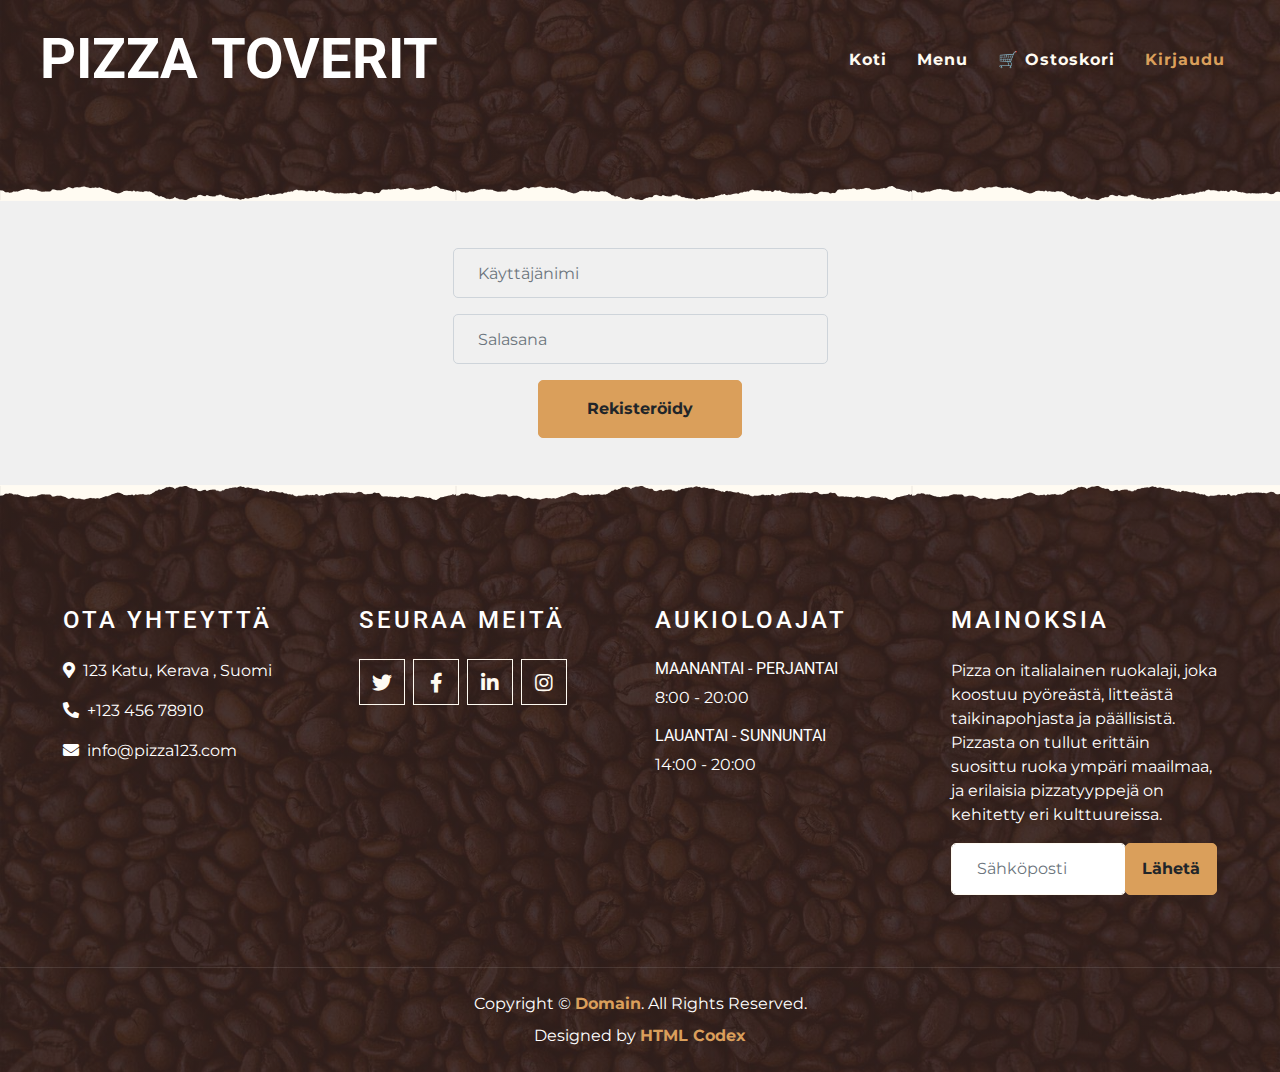
==== pizzeria/contact.html @ 46e271e4 "Pav" ====
<!DOCTYPE html>
<html lang="en">

<head>
    <meta charset="utf-8">
    <title>Pizza Toverit</title>
    <meta content="width=device-width, initial-scale=1.0" name="viewport">
    <meta content="Free Website Template" name="keywords">
    <meta content="Free Website Template" name="description">

    <!-- Favicon -->
    <link href="img/favicon.ico" rel="icon">

    <!-- Google Font -->
    <link rel="preconnect" href="https://fonts.gstatic.com">
    <link href="https://fonts.googleapis.com/css2?family=Montserrat:wght@200;400&family=Roboto:wght@400;500;700&display=swap" rel="stylesheet"> 

    <!-- Font Awesome -->
    <link href="https://cdnjs.cloudflare.com/ajax/libs/font-awesome/5.10.0/css/all.min.css" rel="stylesheet">

    <!-- Libraries Stylesheet -->
    <link href="lib/owlcarousel/assets/owl.carousel.min.css" rel="stylesheet">
    <link href="lib/tempusdominus/css/tempusdominus-bootstrap-4.min.css" rel="stylesheet" />

    <!-- Customized Bootstrap Stylesheet -->
    <link href="css/style.min.css" rel="stylesheet">
</head>

<body>
    <!-- Navbar Start -->
    <div class="container-fluid p-0 nav-bar">
        <nav class="navbar navbar-expand-lg bg-none navbar-dark py-3">
            <a href="index.html" class="navbar-brand px-lg-4 m-0">
                <h1 class="m-0 display-4 text-uppercase text-white">PIZZA TOVERIT</h1>
            </a>
            <button type="button" class="navbar-toggler" data-toggle="collapse" data-target="#navbarCollapse">
                <span class="navbar-toggler-icon"></span>
            </button>
            <div class="collapse navbar-collapse justify-content-between" id="navbarCollapse">
                <div class="navbar-nav ml-auto p-4">
                    <a href="index.html" class="nav-item nav-link">Koti</a>
                    <a href="menu.html" class="nav-item nav-link">Menu</a>
                    <a href="service.html" class="nav-item nav-link">🛒 Ostoskori</a>
                    <a href="contact.html" class="nav-item nav-link active">Kirjaudu</a>
                </div>
            </div>
        </nav>
    </div>
    <!-- Navbar End -->


    <!-- Page Header Start -->
    <div class="container-fluid page-header mb-5 position-relative overlay-bottom">
        <div class="d-flex flex-column align-items-center justify-content-center pt-0 pt-lg-5" style="min-height: 200px">
        </div>
    </div>
    <!-- Page Header End -->

    <!-- Rekisteröinti -->
    <div class="container-fluid pt-22">
            <form name="sentMessage" id="contactForm" novalidate="novalidate">
                <div class="control-group">
                    <input type="text" class="form-control bg-transparent p-4" id="nimi" placeholder="Käyttäjänimi"/>
                    <p class="help-block text-danger"></p>
                </div>
                <div class="control-group">
                    <input type="password" class="form-control bg-transparent p-4" id="salasana" placeholder="Salasana" />
                    <p class="help-block text-danger"></p>
                </div>
                <div class="buttonregister">
                    <button class="btn btn-primary font-weight-bold py-3 px-5" type="button" id="registernappi" onclick="onregisterClick()">
                        Rekisteröidy</button>
                </div>
            </form>
    </div>
    <!-- Rekisteröinti -->


    <!-- Footer Start -->
    <div class="container-fluid footer text-white mt-5 pt-5 px-0 position-relative overlay-top">
        <div class="row mx-0 pt-5 px-sm-3 px-lg-5 mt-4">
            <div class="col-lg-3 col-md-6 mb-5">
                <h4 class="text-white text-uppercase mb-4" style="letter-spacing: 3px;">Ota yhteyttä </h4>
                <p><i class="fa fa-map-marker-alt mr-2"></i>123 Katu, Kerava , Suomi</p>
                <p><i class="fa fa-phone-alt mr-2"></i>+123 456 78910</p>
                <p class="m-0"><i class="fa fa-envelope mr-2"></i>info@pizza123.com</p>
            </div>
            <div class="col-lg-3 col-md-6 mb-5">
                <h4 class="text-white text-uppercase mb-4" style="letter-spacing: 3px;">Seuraa meitä</h4>
                
                <div class="d-flex justify-content-start">
                    <a class="btn btn-lg btn-outline-light btn-lg-square mr-2" href="#"><i class="fab fa-twitter"></i></a>
                    <a class="btn btn-lg btn-outline-light btn-lg-square mr-2" href="#"><i class="fab fa-facebook-f"></i></a>
                    <a class="btn btn-lg btn-outline-light btn-lg-square mr-2" href="#"><i class="fab fa-linkedin-in"></i></a>
                    <a class="btn btn-lg btn-outline-light btn-lg-square" href="#"><i class="fab fa-instagram"></i></a>
                </div>
            </div>
            <div class="col-lg-3 col-md-6 mb-5">
                <h4 class="text-white text-uppercase mb-4" style="letter-spacing: 3px;">Aukioloajat</h4>
                <div>
                    <h6 class="text-white text-uppercase">Maanantai - Perjantai</h6>
                    <p>8:00 - 20:00 </p>
                    <h6 class="text-white text-uppercase">Lauantai - Sunnuntai</h6>
                    <p>14:00 - 20:00</p>
                </div>
            </div>
            <div class="col-lg-3 col-md-6 mb-5">
                <h4 class="text-white text-uppercase mb-4" style="letter-spacing: 3px;">Mainoksia</h4>
                <p>Pizza on italialainen ruokalaji, joka koostuu pyöreästä, litteästä taikinapohjasta ja päällisistä. Pizzasta on tullut erittäin suosittu ruoka ympäri maailmaa, ja erilaisia ​​pizzatyyppejä on kehitetty eri kulttuureissa.</p>
                <div class="w-100">
                    <div class="input-group">
                        <input type="text" class="form-control border-light" style="padding: 25px;" placeholder="Sähköposti">
                        <div class="input-group-append">
                            <button class="btn btn-primary font-weight-bold px-3">Lähetä</button>
                        </div>
                    </div>
                </div>
            </div>
        </div>
        <div class="container-fluid text-center text-white border-top mt-4 py-4 px-sm-3 px-md-5" style="border-color: rgba(256, 256, 256, .1) !important;">
            <p class="mb-2 text-white">Copyright &copy; <a class="font-weight-bold" href="#">Domain</a>. All Rights Reserved.</a></p>
            <p class="m-0 text-white">Designed by <a class="font-weight-bold" href="https://htmlcodex.com">HTML Codex</a></p>
        </div>
    </div>
    <!-- Footer End -->


    <!-- Back to Top -->
    <a href="#" class="btn btn-lg btn-primary btn-lg-square back-to-top"><i class="fa fa-angle-double-up"></i></a>


    <!-- JavaScript Libraries -->
    <script src="https://code.jquery.com/jquery-3.4.1.min.js"></script>
    <script src="https://stackpath.bootstrapcdn.com/bootstrap/4.4.1/js/bootstrap.bundle.min.js"></script>
    <script src="lib/easing/easing.min.js"></script>
    <script src="lib/waypoints/waypoints.min.js"></script>
    <script src="lib/owlcarousel/owl.carousel.min.js"></script>
    <script src="lib/tempusdominus/js/moment.min.js"></script>
    <script src="lib/tempusdominus/js/moment-timezone.min.js"></script>
    <script src="lib/tempusdominus/js/tempusdominus-bootstrap-4.min.js"></script>
    
    
    <!-- Contact Javascript File -->
    <script src="js/register.js"></script>
    
    <!-- Template Javascript -->
    <script src="js/main.js"></script>
</body>

</html>
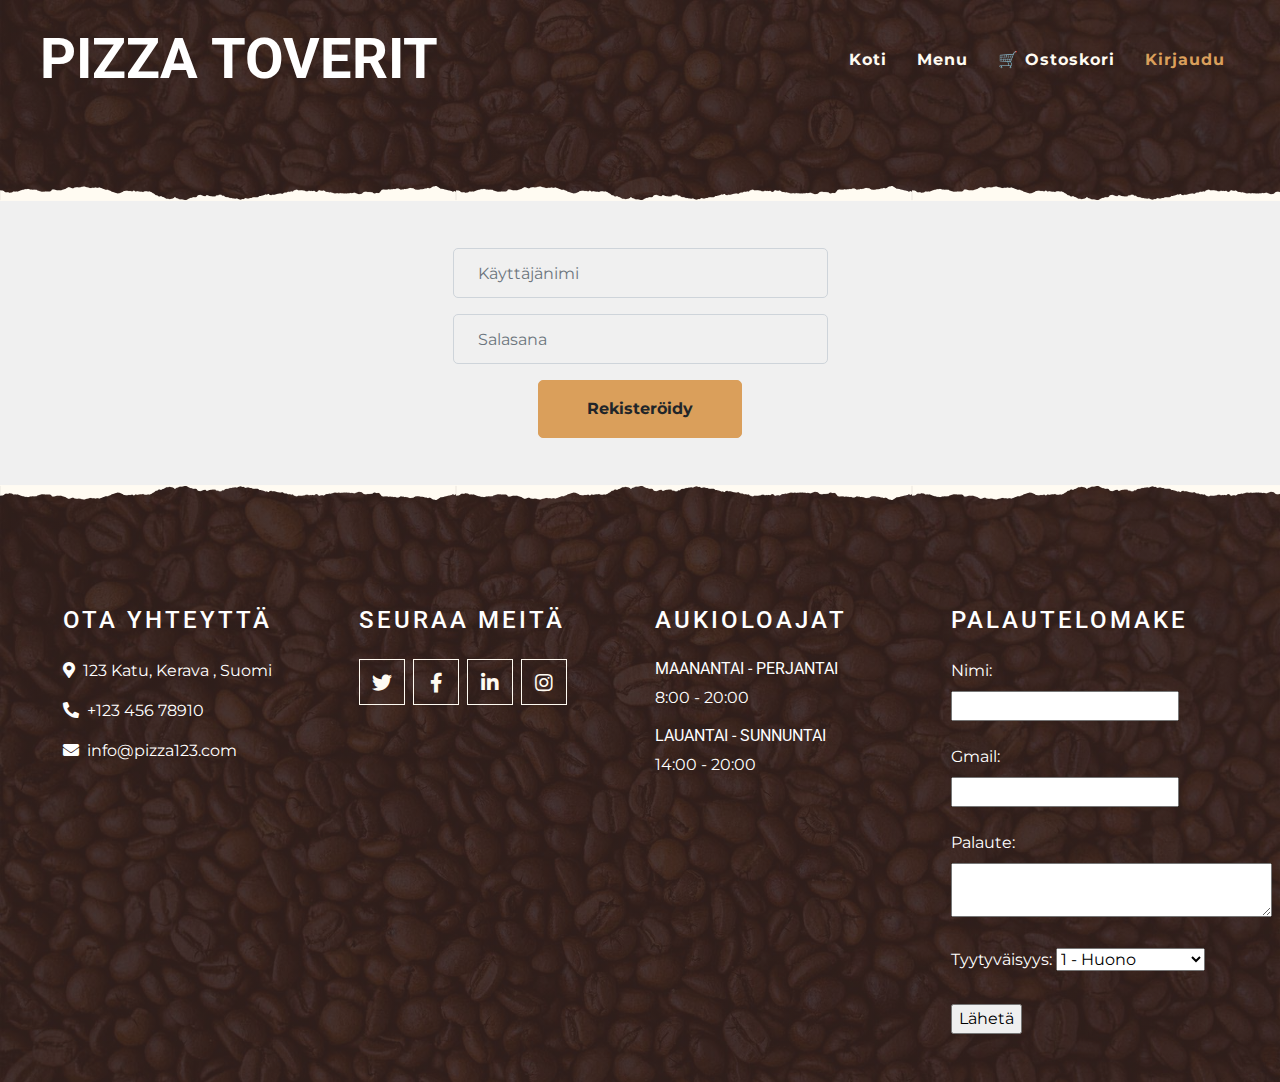
==== commit 7f4d81de: "palautelomake" ====
--- a/pizzeria/contact.html
+++ b/pizzeria/contact.html
@@ -105,21 +105,32 @@
                 </div>
             </div>
             <div class="col-lg-3 col-md-6 mb-5">
-                <h4 class="text-white text-uppercase mb-4" style="letter-spacing: 3px;">Mainoksia</h4>
-                <p>Pizza on italialainen ruokalaji, joka koostuu pyöreästä, litteästä taikinapohjasta ja päällisistä. Pizzasta on tullut erittäin suosittu ruoka ympäri maailmaa, ja erilaisia ​​pizzatyyppejä on kehitetty eri kulttuureissa.</p>
-                <div class="w-100">
-                    <div class="input-group">
-                        <input type="text" class="form-control border-light" style="padding: 25px;" placeholder="Sähköposti">
-                        <div class="input-group-append">
-                            <button class="btn btn-primary font-weight-bold px-3">Lähetä</button>
+                <h4 class="text-white text-uppercase mb-4" style="letter-spacing: 3px;">Palautelomake</h4>
+                <form>
+                    <label for="name">Nimi:</label>
+                    <input type="text" id="name" name="Nimi"><br><br>
+                    
+                    <label for="email">Gmail:</label>
+                    <input type="email" id="email" name="email"><br><br>
+                    
+                    <label for="feedback">Palaute:</label><br>
+                    <textarea id="feedback" name="Vapaa tekstikenttä..." rows="2" cols="30"></textarea><br><br>
+                    
+                    <label for="rating">Tyytyväisyys:</label>
+                    <select id="rating" name="rating">
+                      <option value="1">1 - Huono</option>
+                      <option value="2">2 - Menettelevä</option>
+                      <option value="3">3 - Hyvä</option>
+                      <option value="4">4 - Todella hyvä</option>
+                      <option value="5">5 - Erinomainen</option>
+                    </select><br><br>
+                    
+                    <input type="submit" value="Lähetä">
+                  </form>
                         </div>
                     </div>
                 </div>
             </div>
-        </div>
-        <div class="container-fluid text-center text-white border-top mt-4 py-4 px-sm-3 px-md-5" style="border-color: rgba(256, 256, 256, .1) !important;">
-            <p class="mb-2 text-white">Copyright &copy; <a class="font-weight-bold" href="#">Domain</a>. All Rights Reserved.</a></p>
-            <p class="m-0 text-white">Designed by <a class="font-weight-bold" href="https://htmlcodex.com">HTML Codex</a></p>
         </div>
     </div>
     <!-- Footer End -->
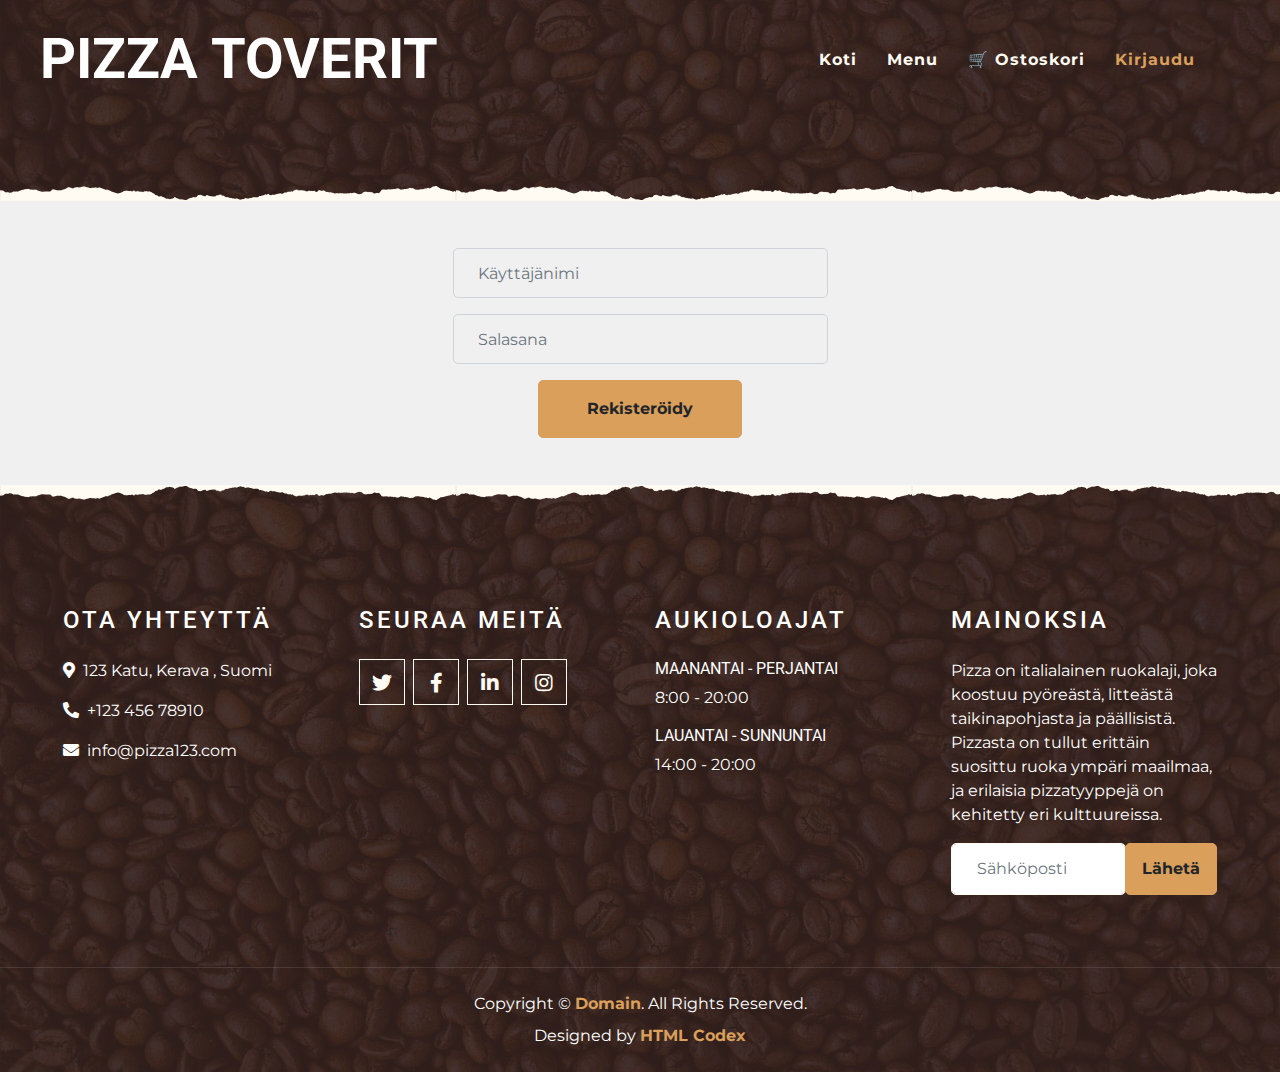
==== commit 7bf3ad18: "Kirjautuminen tehty" ====
--- a/pizzeria/contact.html
+++ b/pizzeria/contact.html
@@ -41,7 +41,8 @@
                     <a href="index.html" class="nav-item nav-link">Koti</a>
                     <a href="menu.html" class="nav-item nav-link">Menu</a>
                     <a href="service.html" class="nav-item nav-link">🛒 Ostoskori</a>
-                    <a href="contact.html" class="nav-item nav-link active">Kirjaudu</a>
+                    <a href="contact.html" class="nav-item nav-link active" id="log">Kirjaudu</a>
+                    <p id="name-display" class="nav-item nav-link">et ole vielä kirjautunut</p>
                 </div>
             </div>
         </nav>
@@ -105,32 +106,21 @@
                 </div>
             </div>
             <div class="col-lg-3 col-md-6 mb-5">
-                <h4 class="text-white text-uppercase mb-4" style="letter-spacing: 3px;">Palautelomake</h4>
-                <form>
-                    <label for="name">Nimi:</label>
-                    <input type="text" id="name" name="Nimi"><br><br>
-                    
-                    <label for="email">Gmail:</label>
-                    <input type="email" id="email" name="email"><br><br>
-                    
-                    <label for="feedback">Palaute:</label><br>
-                    <textarea id="feedback" name="Vapaa tekstikenttä..." rows="2" cols="30"></textarea><br><br>
-                    
-                    <label for="rating">Tyytyväisyys:</label>
-                    <select id="rating" name="rating">
-                      <option value="1">1 - Huono</option>
-                      <option value="2">2 - Menettelevä</option>
-                      <option value="3">3 - Hyvä</option>
-                      <option value="4">4 - Todella hyvä</option>
-                      <option value="5">5 - Erinomainen</option>
-                    </select><br><br>
-                    
-                    <input type="submit" value="Lähetä">
-                  </form>
+                <h4 class="text-white text-uppercase mb-4" style="letter-spacing: 3px;">Mainoksia</h4>
+                <p>Pizza on italialainen ruokalaji, joka koostuu pyöreästä, litteästä taikinapohjasta ja päällisistä. Pizzasta on tullut erittäin suosittu ruoka ympäri maailmaa, ja erilaisia ​​pizzatyyppejä on kehitetty eri kulttuureissa.</p>
+                <div class="w-100">
+                    <div class="input-group">
+                        <input type="text" class="form-control border-light" style="padding: 25px;" placeholder="Sähköposti">
+                        <div class="input-group-append">
+                            <button class="btn btn-primary font-weight-bold px-3">Lähetä</button>
                         </div>
                     </div>
                 </div>
             </div>
+        </div>
+        <div class="container-fluid text-center text-white border-top mt-4 py-4 px-sm-3 px-md-5" style="border-color: rgba(256, 256, 256, .1) !important;">
+            <p class="mb-2 text-white">Copyright &copy; <a class="font-weight-bold" href="#">Domain</a>. All Rights Reserved.</a></p>
+            <p class="m-0 text-white">Designed by <a class="font-weight-bold" href="https://htmlcodex.com">HTML Codex</a></p>
         </div>
     </div>
     <!-- Footer End -->
@@ -151,6 +141,7 @@
     <script src="lib/tempusdominus/js/tempusdominus-bootstrap-4.min.js"></script>
     
     
+    
     <!-- Contact Javascript File -->
     <script src="js/register.js"></script>
     
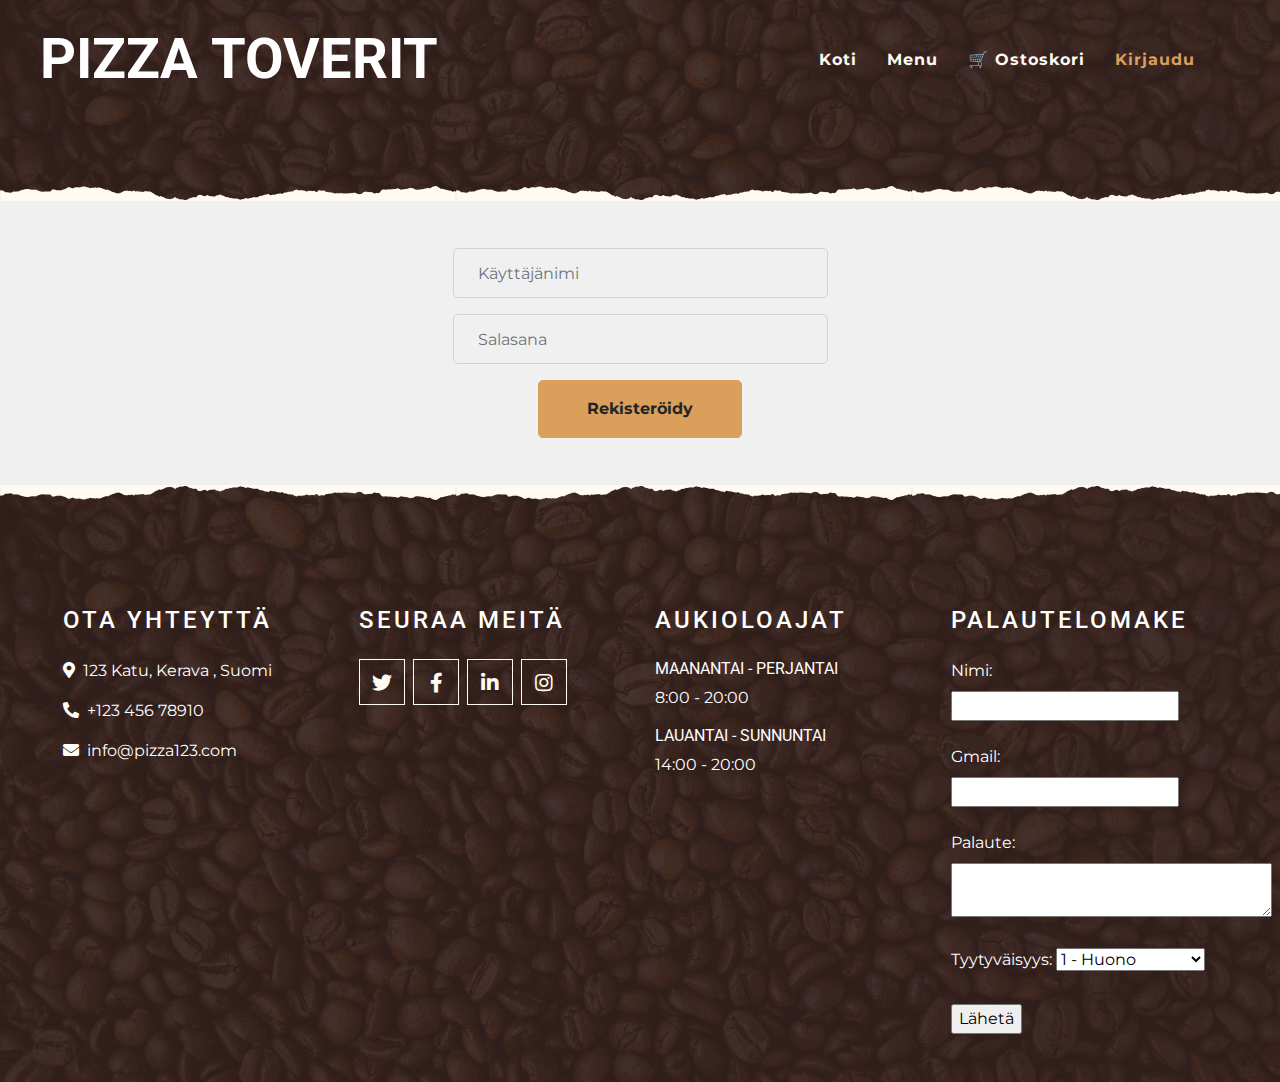
==== commit 2ad15b7e: "Merge branch 'main' of https://github.com/EliasSchool/EliasSchool.github.io" ====
--- a/pizzeria/contact.html
+++ b/pizzeria/contact.html
@@ -106,21 +106,32 @@
                 </div>
             </div>
             <div class="col-lg-3 col-md-6 mb-5">
-                <h4 class="text-white text-uppercase mb-4" style="letter-spacing: 3px;">Mainoksia</h4>
-                <p>Pizza on italialainen ruokalaji, joka koostuu pyöreästä, litteästä taikinapohjasta ja päällisistä. Pizzasta on tullut erittäin suosittu ruoka ympäri maailmaa, ja erilaisia ​​pizzatyyppejä on kehitetty eri kulttuureissa.</p>
-                <div class="w-100">
-                    <div class="input-group">
-                        <input type="text" class="form-control border-light" style="padding: 25px;" placeholder="Sähköposti">
-                        <div class="input-group-append">
-                            <button class="btn btn-primary font-weight-bold px-3">Lähetä</button>
+                <h4 class="text-white text-uppercase mb-4" style="letter-spacing: 3px;">Palautelomake</h4>
+                <form>
+                    <label for="name">Nimi:</label>
+                    <input type="text" id="name" name="Nimi"><br><br>
+                    
+                    <label for="email">Gmail:</label>
+                    <input type="email" id="email" name="email"><br><br>
+                    
+                    <label for="feedback">Palaute:</label><br>
+                    <textarea id="feedback" name="Vapaa tekstikenttä..." rows="2" cols="30"></textarea><br><br>
+                    
+                    <label for="rating">Tyytyväisyys:</label>
+                    <select id="rating" name="rating">
+                      <option value="1">1 - Huono</option>
+                      <option value="2">2 - Menettelevä</option>
+                      <option value="3">3 - Hyvä</option>
+                      <option value="4">4 - Todella hyvä</option>
+                      <option value="5">5 - Erinomainen</option>
+                    </select><br><br>
+                    
+                    <input type="submit" value="Lähetä">
+                  </form>
                         </div>
                     </div>
                 </div>
             </div>
-        </div>
-        <div class="container-fluid text-center text-white border-top mt-4 py-4 px-sm-3 px-md-5" style="border-color: rgba(256, 256, 256, .1) !important;">
-            <p class="mb-2 text-white">Copyright &copy; <a class="font-weight-bold" href="#">Domain</a>. All Rights Reserved.</a></p>
-            <p class="m-0 text-white">Designed by <a class="font-weight-bold" href="https://htmlcodex.com">HTML Codex</a></p>
         </div>
     </div>
     <!-- Footer End -->
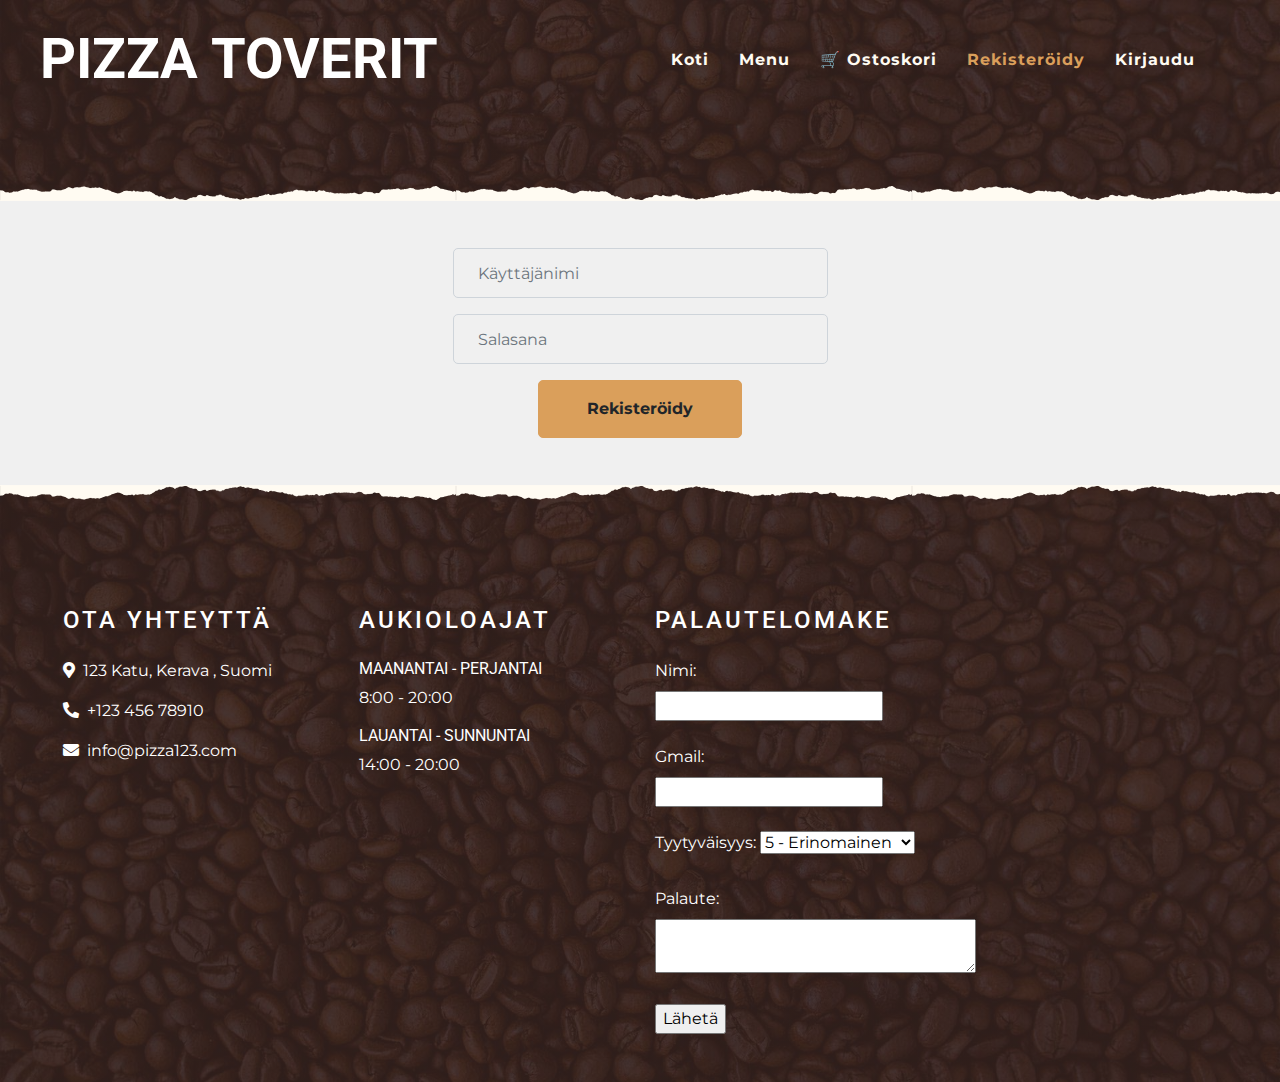
==== commit d4d28489: "Pieni muokkaus" ====
--- a/pizzeria/contact.html
+++ b/pizzeria/contact.html
@@ -5,8 +5,6 @@
     <meta charset="utf-8">
     <title>Pizza Toverit</title>
     <meta content="width=device-width, initial-scale=1.0" name="viewport">
-    <meta content="Free Website Template" name="keywords">
-    <meta content="Free Website Template" name="description">
 
     <!-- Favicon -->
     <link href="img/favicon.ico" rel="icon">
@@ -41,7 +39,8 @@
                     <a href="index.html" class="nav-item nav-link">Koti</a>
                     <a href="menu.html" class="nav-item nav-link">Menu</a>
                     <a href="service.html" class="nav-item nav-link">🛒 Ostoskori</a>
-                    <a href="contact.html" class="nav-item nav-link active" id="log">Kirjaudu</a>
+                    <a href="contact.html" class="nav-item nav-link active" id="log">Rekisteröidy</a>
+                    <a href="log.html" class="nav-item nav-link" id="loggin">Kirjaudu</a>
                     <p id="name-display" class="nav-item nav-link">et ole vielä kirjautunut</p>
                 </div>
             </div>
@@ -87,16 +86,6 @@
                 <p class="m-0"><i class="fa fa-envelope mr-2"></i>info@pizza123.com</p>
             </div>
             <div class="col-lg-3 col-md-6 mb-5">
-                <h4 class="text-white text-uppercase mb-4" style="letter-spacing: 3px;">Seuraa meitä</h4>
-                
-                <div class="d-flex justify-content-start">
-                    <a class="btn btn-lg btn-outline-light btn-lg-square mr-2" href="#"><i class="fab fa-twitter"></i></a>
-                    <a class="btn btn-lg btn-outline-light btn-lg-square mr-2" href="#"><i class="fab fa-facebook-f"></i></a>
-                    <a class="btn btn-lg btn-outline-light btn-lg-square mr-2" href="#"><i class="fab fa-linkedin-in"></i></a>
-                    <a class="btn btn-lg btn-outline-light btn-lg-square" href="#"><i class="fab fa-instagram"></i></a>
-                </div>
-            </div>
-            <div class="col-lg-3 col-md-6 mb-5">
                 <h4 class="text-white text-uppercase mb-4" style="letter-spacing: 3px;">Aukioloajat</h4>
                 <div>
                     <h6 class="text-white text-uppercase">Maanantai - Perjantai</h6>
@@ -114,17 +103,17 @@
                     <label for="email">Gmail:</label>
                     <input type="email" id="email" name="email"><br><br>
                     
+                    <label for="rating">Tyytyväisyys:</label>
+                    <select id="rating" name="rating">
+                      <option value="5">5 - Erinomainen</option>
+                      <option value="4">4 - Toodella hyvä</option> 
+                      <option value="3">3 - Hyvä</option> 
+                      <option value="2">2 - Menettelevä</option>
+                      <option value="1">1 - Huono</option>
+                    </select><br><br>
+                    
                     <label for="feedback">Palaute:</label><br>
                     <textarea id="feedback" name="Vapaa tekstikenttä..." rows="2" cols="30"></textarea><br><br>
-                    
-                    <label for="rating">Tyytyväisyys:</label>
-                    <select id="rating" name="rating">
-                      <option value="1">1 - Huono</option>
-                      <option value="2">2 - Menettelevä</option>
-                      <option value="3">3 - Hyvä</option>
-                      <option value="4">4 - Todella hyvä</option>
-                      <option value="5">5 - Erinomainen</option>
-                    </select><br><br>
                     
                     <input type="submit" value="Lähetä">
                   </form>
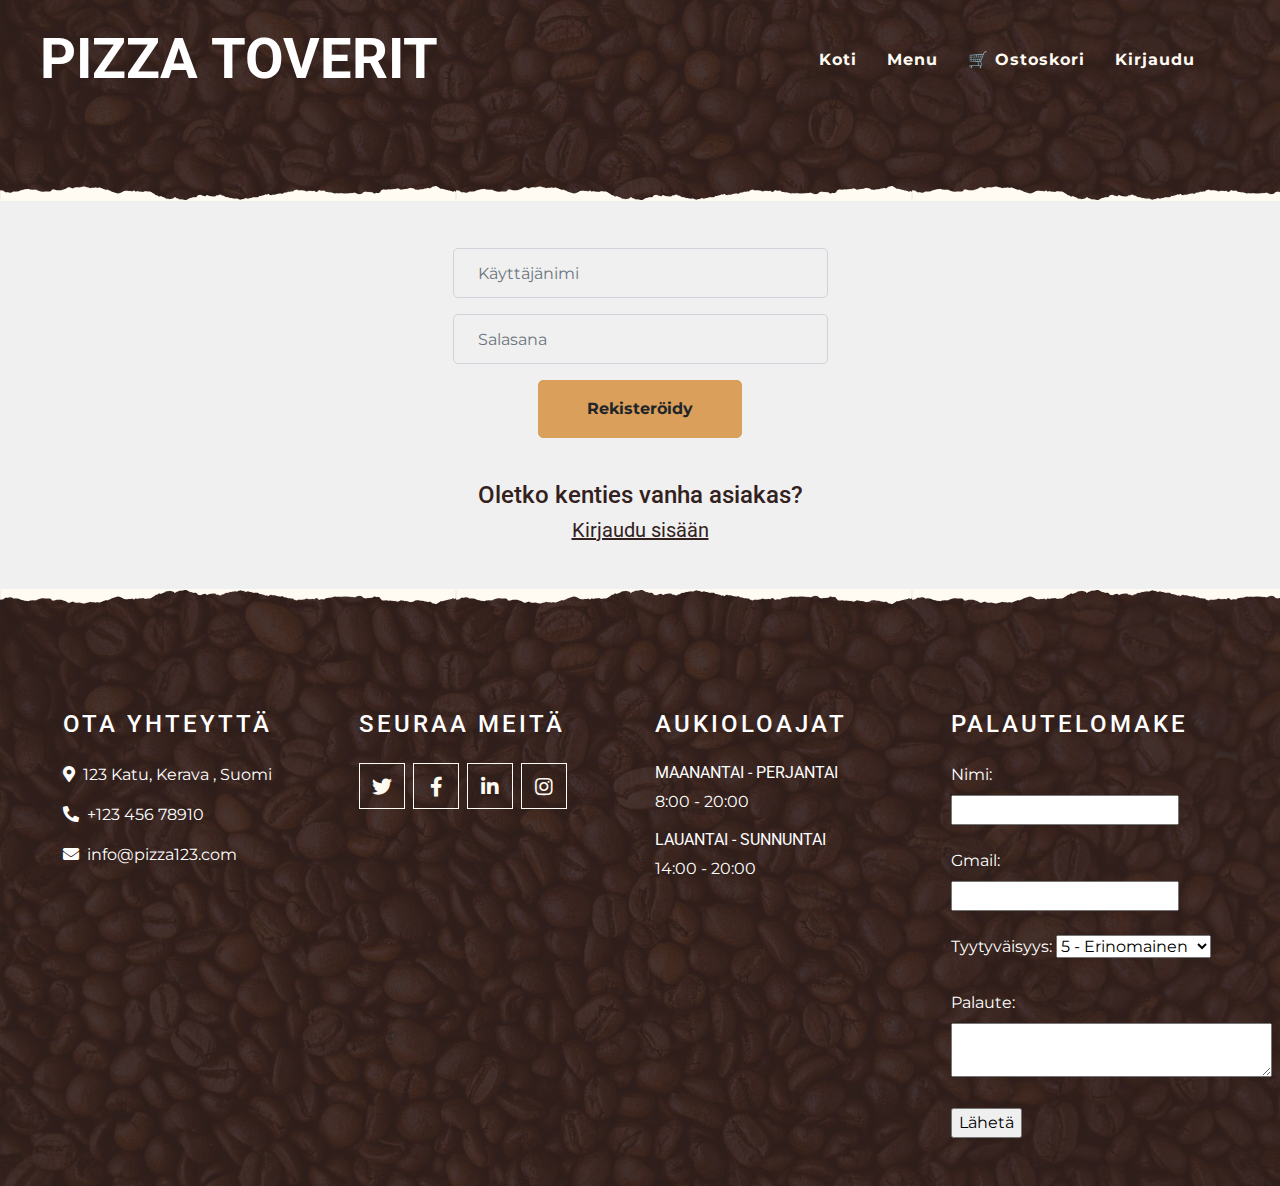
==== commit 3521efe5: "Kirjautuminen" ====
--- a/pizzeria/contact.html
+++ b/pizzeria/contact.html
@@ -39,7 +39,6 @@
                     <a href="index.html" class="nav-item nav-link">Koti</a>
                     <a href="menu.html" class="nav-item nav-link">Menu</a>
                     <a href="service.html" class="nav-item nav-link">🛒 Ostoskori</a>
-                    <a href="contact.html" class="nav-item nav-link active" id="log">Rekisteröidy</a>
                     <a href="log.html" class="nav-item nav-link" id="loggin">Kirjaudu</a>
                     <p id="name-display" class="nav-item nav-link">et ole vielä kirjautunut</p>
                 </div>
@@ -75,6 +74,13 @@
     </div>
     <!-- Rekisteröinti -->
 
+    <!-- Kirjautuminen -->
+    <div>
+        <h1 class="m-0">&nbsp</h1>
+        <h4 style="text-align: center;">Oletko kenties vanha asiakas?</h4>
+        <a href="https://eliasschool.github.io/pizzeria/log.html"><h5 style="text-align: center; text-decoration: underline">Kirjaudu sisään</h5></a>
+    </div>
+    <!-- Kirjautuminen -->
 
     <!-- Footer Start -->
     <div class="container-fluid footer text-white mt-5 pt-5 px-0 position-relative overlay-top">
@@ -84,6 +90,16 @@
                 <p><i class="fa fa-map-marker-alt mr-2"></i>123 Katu, Kerava , Suomi</p>
                 <p><i class="fa fa-phone-alt mr-2"></i>+123 456 78910</p>
                 <p class="m-0"><i class="fa fa-envelope mr-2"></i>info@pizza123.com</p>
+            </div>
+            <div class="col-lg-3 col-md-6 mb-5">
+                <h4 class="text-white text-uppercase mb-4" style="letter-spacing: 3px;">Seuraa meitä</h4>
+                
+                <div class="d-flex justify-content-start">
+                    <a class="btn btn-lg btn-outline-light btn-lg-square mr-2" href="#"><i class="fab fa-twitter"></i></a>
+                    <a class="btn btn-lg btn-outline-light btn-lg-square mr-2" href="#"><i class="fab fa-facebook-f"></i></a>
+                    <a class="btn btn-lg btn-outline-light btn-lg-square mr-2" href="#"><i class="fab fa-linkedin-in"></i></a>
+                    <a class="btn btn-lg btn-outline-light btn-lg-square" href="#"><i class="fab fa-instagram"></i></a>
+                </div>
             </div>
             <div class="col-lg-3 col-md-6 mb-5">
                 <h4 class="text-white text-uppercase mb-4" style="letter-spacing: 3px;">Aukioloajat</h4>
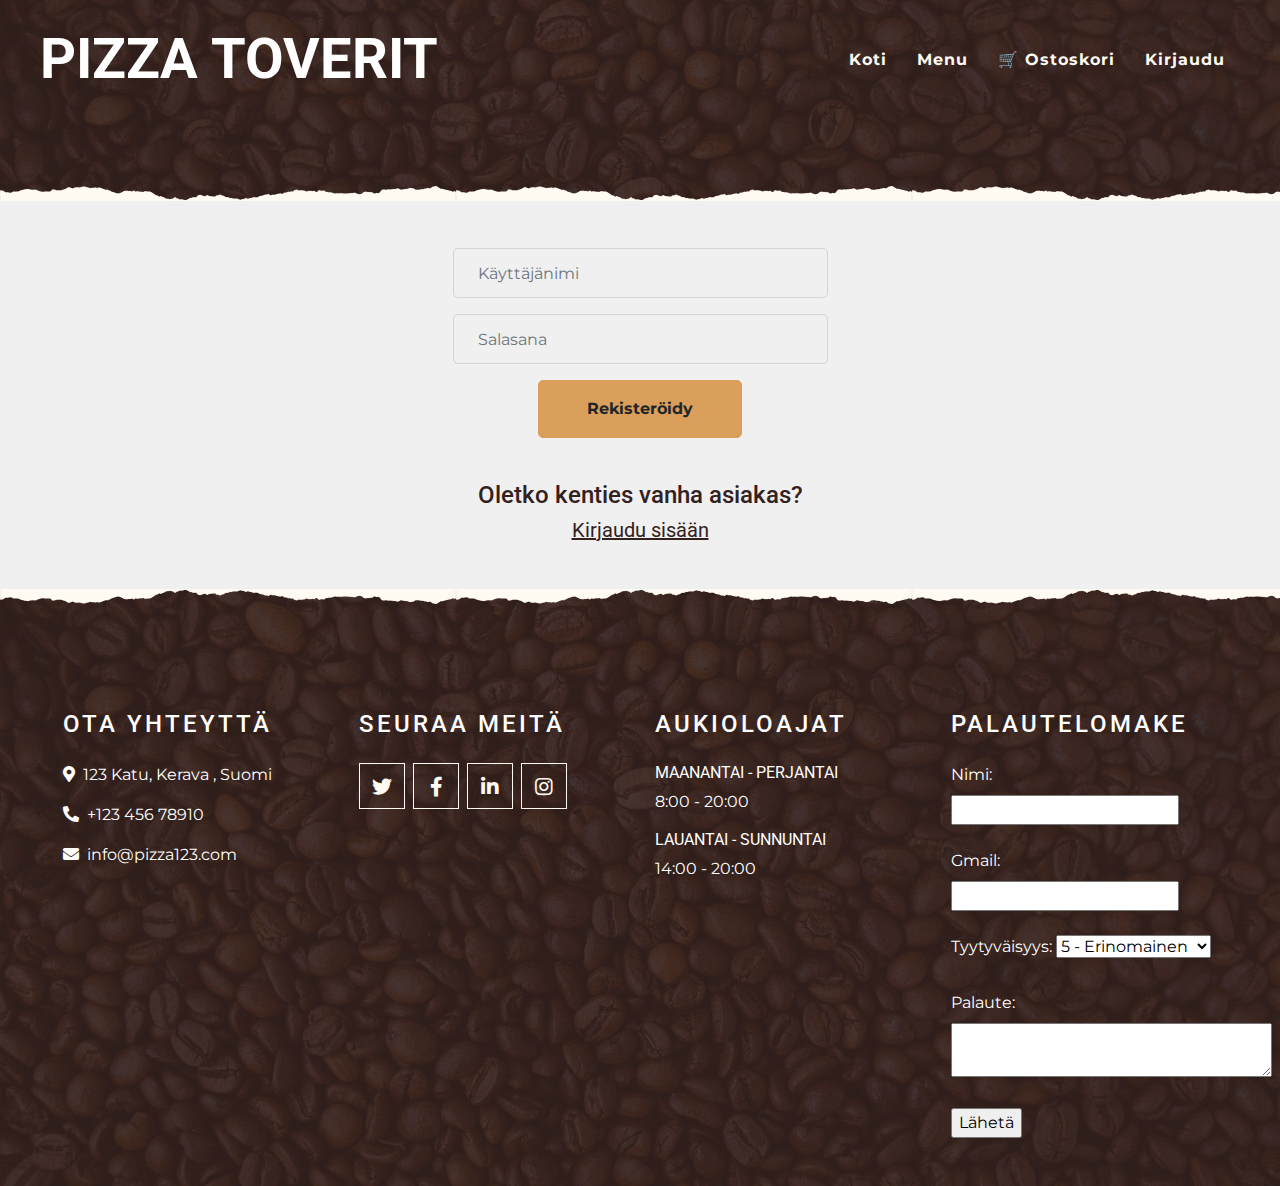
==== commit 95dd72a3: "Pieniä muokkauksia sivustolle" ====
--- a/pizzeria/contact.html
+++ b/pizzeria/contact.html
@@ -40,7 +40,6 @@
                     <a href="menu.html" class="nav-item nav-link">Menu</a>
                     <a href="service.html" class="nav-item nav-link">🛒 Ostoskori</a>
                     <a href="log.html" class="nav-item nav-link" id="loggin">Kirjaudu</a>
-                    <p id="name-display" class="nav-item nav-link">et ole vielä kirjautunut</p>
                 </div>
             </div>
         </nav>
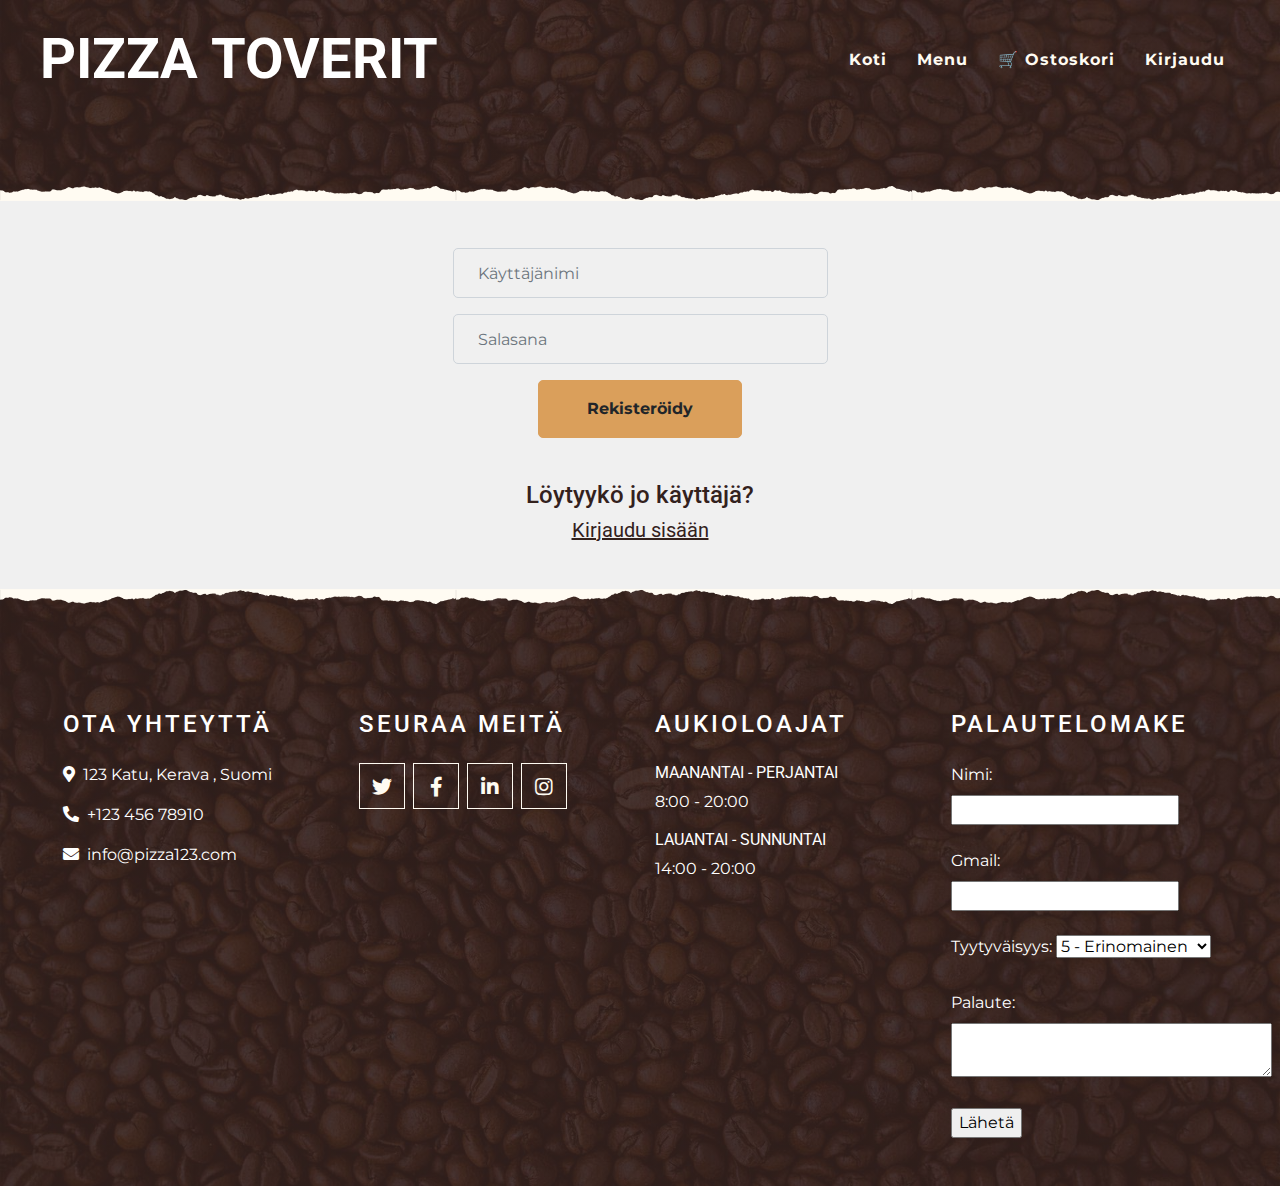
==== commit e80388f5: "Menu päivityksiä" ====
--- a/pizzeria/contact.html
+++ b/pizzeria/contact.html
@@ -76,7 +76,7 @@
     <!-- Kirjautuminen -->
     <div>
         <h1 class="m-0">&nbsp</h1>
-        <h4 style="text-align: center;">Oletko kenties vanha asiakas?</h4>
+        <h4 style="text-align: center;">Löytyykö jo käyttäjä?</h4>
         <a href="https://eliasschool.github.io/pizzeria/log.html"><h5 style="text-align: center; text-decoration: underline">Kirjaudu sisään</h5></a>
     </div>
     <!-- Kirjautuminen -->
